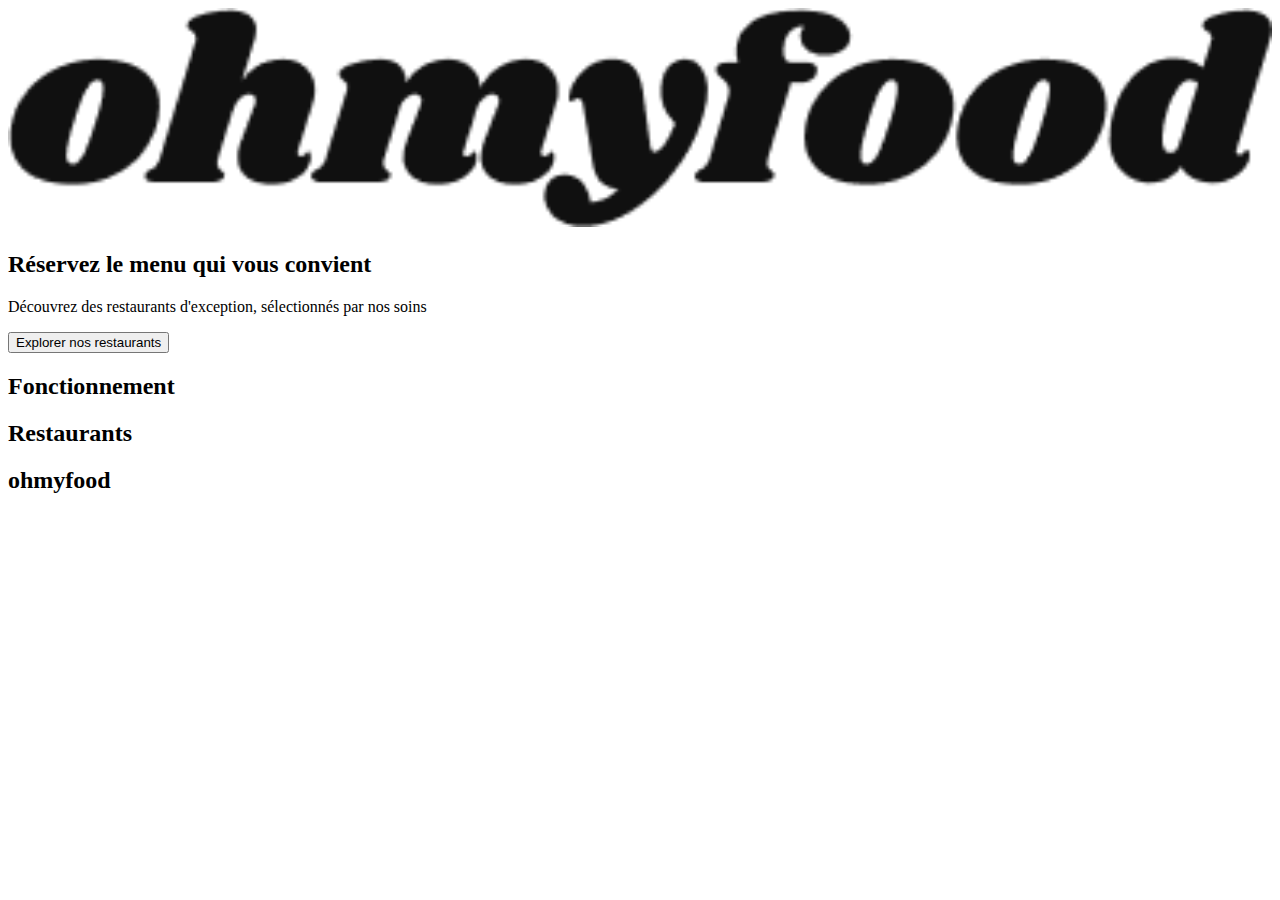
==== index.html @ eea1978d "Ohmyfood skeleton's" ====
<!doctype html>
<html lang="en">
  <head>
    <!-- Required meta tags -->
    <meta charset="utf-8">
    <meta name="viewport" content="width=device-width, initial-scale=1">

    <!-- Bootstrap CSS -->
    <link href="https://cdn.jsdelivr.net/npm/bootstrap@5.1.3/dist/css/bootstrap.min.css" rel="stylesheet" integrity="sha384-1BmE4kWBq78iYhFldvKuhfTAU6auU8tT94WrHftjDbrCEXSU1oBoqyl2QvZ6jIW3" crossorigin="anonymous">
    <link rel="stylesheet" 
    href="https://cdnjs.cloudflare.com/ajax/libs/font-awesome/6.1.1/css/all.min.css">

    <title>ohmyfood</title>
  </head>
  <body>
    <header>
      <div class="container my-3">
        <div class="row bg-light py-3">
          <div class="col"> 
            <img id="logo" src="images/logo/ohmyfood.png" alt="logo ohmyfood" width="100%"/>
          </div>
        </div>
      </div>
    </header>
    
    <main>
      <!-- form -->
      <section>
        <div class="container my-3">
          <div class="row">
            <div class="col"> 
              <div class="bg-secondary py-3"></div>
            </div>
          </div>
        </div>
      </section>
      <!-- description -->
      <section>
        <div class="container">
          <div class="row bg-light py-3">
            <div class="col">
              <h2>Réservez le menu qui vous convient</h2>
              <p>Découvrez des restaurants d'exception, sélectionnés par nos soins</p>
              <button>Explorer nos restaurants</button> 
            </div>
          </div>
        </div>
      </section>
      <!-- functioning -->
      <section>
        <div class="container bg-light my-3 py-3"> 
          <div class="row"> 
            <h2>Fonctionnement</h2>
          </div>
          <div class="row gy-2">
            <div class="col-12 col-md-4">
              <div class="bg-secondary py-3"></div>
            </div>
            <div class="col-12 col-md-4">
              <div class="bg-secondary py-3"></div>
            </div>
            <div class="col-12 col-md-4">
              <div class="bg-secondary py-3"></div>
            </div>
          </div>
        </div>
      </section>
      <!-- restaurants -->
      <section>
        <div class="container bg-light my-3 py-3"> 
          <div class="row"> 
            <h2>Restaurants</h2>
          </div>
          <div class="row gy-2">
            <div class="col-12 col-md-6 col-lg-3">
              <div class="bg-secondary py-3"></div>
            </div>
            <div class="col-12 col-md-6 col-lg-3">
              <div class="bg-secondary py-3"></div>
            </div>
            <div class="col-12 col-md-6 col-lg-3">
              <div class="bg-secondary py-3"></div>
            </div>
            <div class="col-12 col-md-6 col-lg-3">
              <div class="bg-secondary py-3"></div>
            </div>
          </div>
        </div>
      </section>
    </main>

    <footer>
       <div class="container bg-light my-3 py-3"> 
          <div class="row"> 
            <h2>ohmyfood</h2>
          </div>
          <div class="row gy-2">
            <div class="col-12 col-md-3">
              <div class="bg-secondary py-3"></div>
            </div>
            <div class="col-12 col-md-3">
              <div class="bg-secondary py-3"></div>
            </div>
            <div class="col-12 col-md-3">
              <div class="bg-secondary py-3"></div>
            </div>
            <div class="col-12 col-md-3">
              <div class="bg-secondary py-3"></div>
            </div>
          </div>
        </div>
    </footer>

    

    <!-- Option 1: Bootstrap Bundle with Popper -->
    <script src="https://cdn.jsdelivr.net/npm/bootstrap@5.1.3/dist/js/bootstrap.bundle.min.js" integrity="sha384-ka7Sk0Gln4gmtz2MlQnikT1wXgYsOg+OMhuP+IlRH9sENBO0LRn5q+8nbTov4+1p" crossorigin="anonymous"></script>

    
    
  </body>
</html>
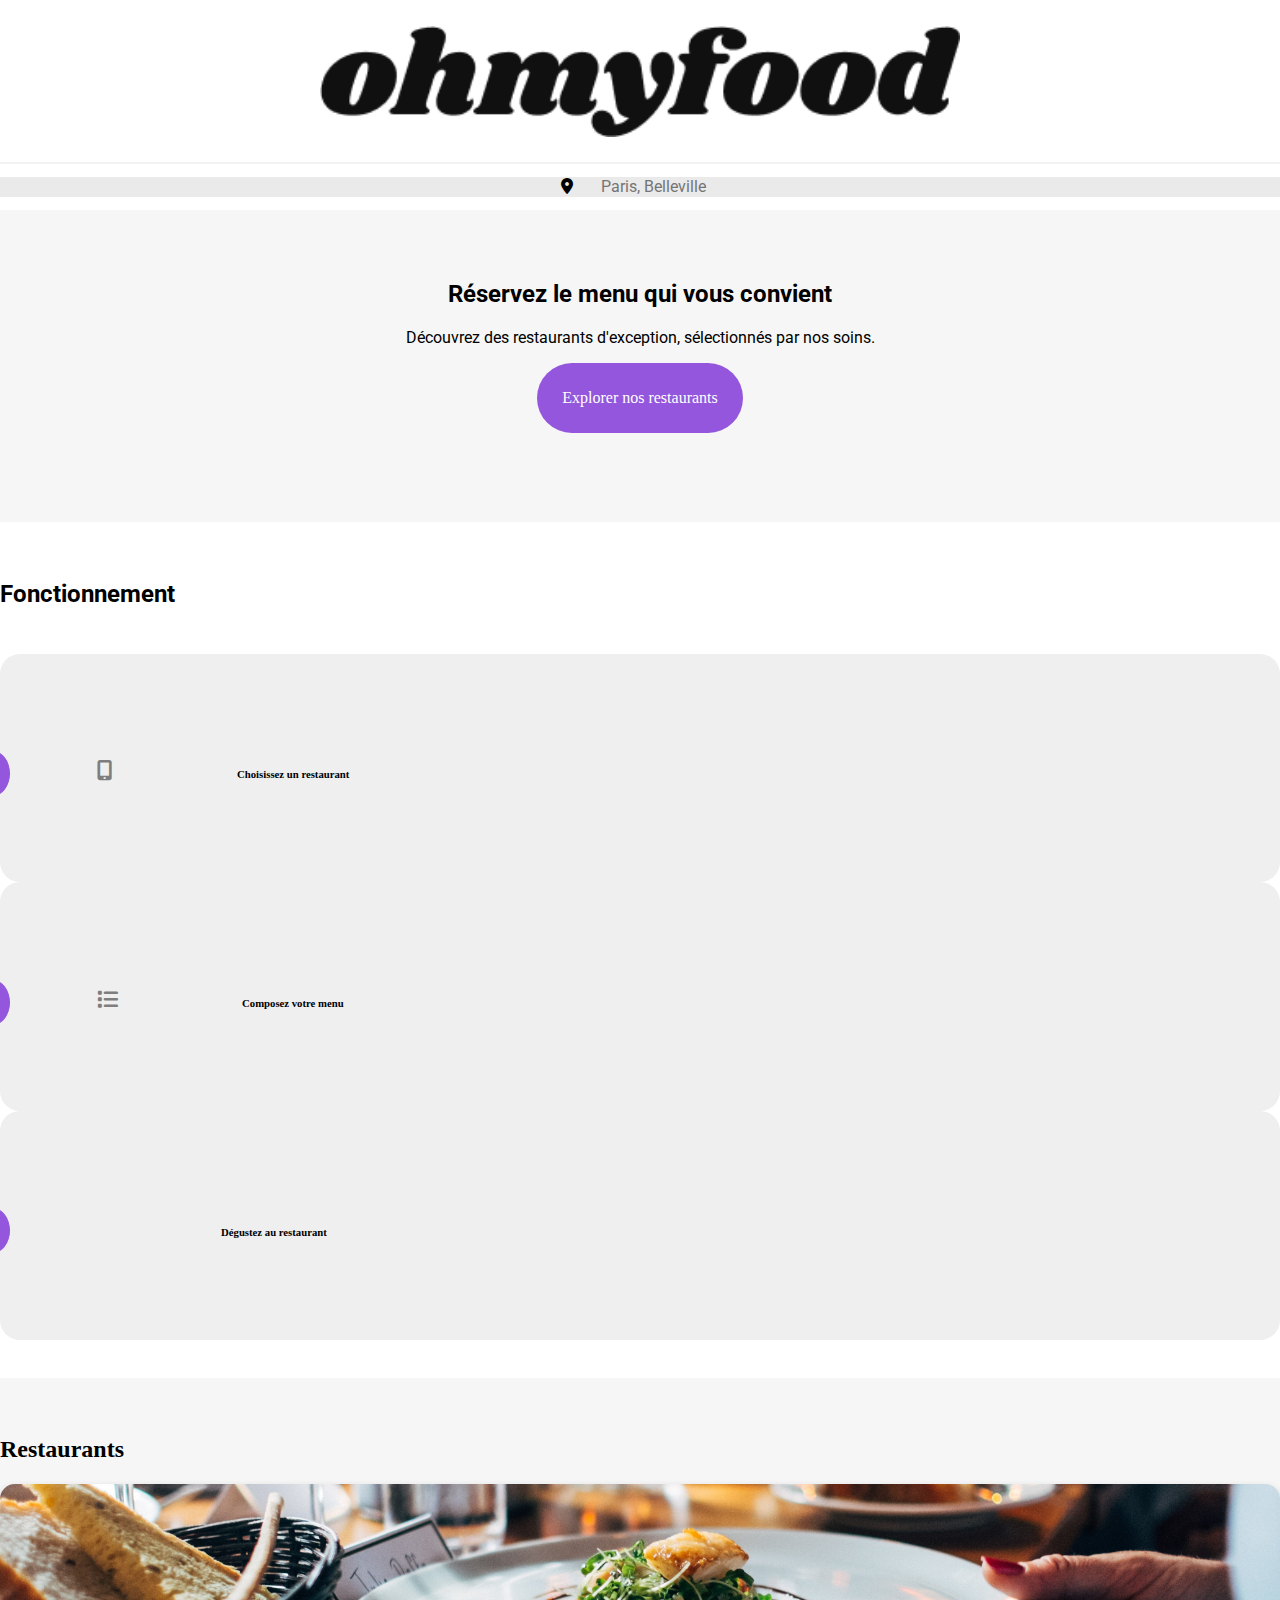
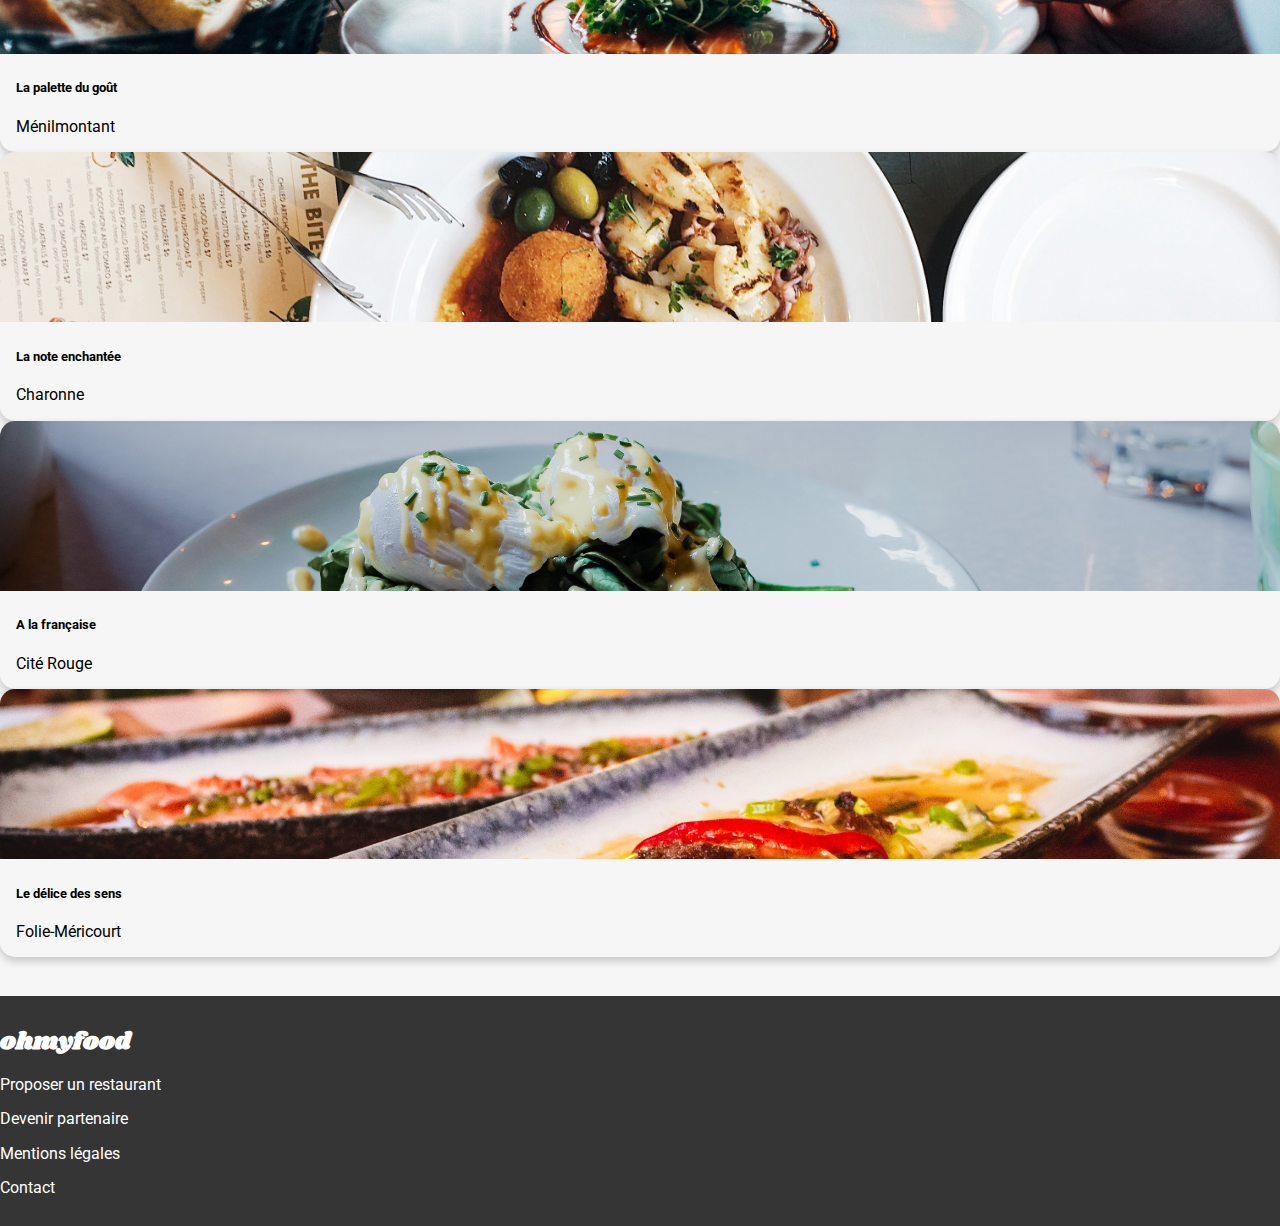
==== commit 8077561d: "Adding of home page" ====
--- a/index.html
+++ b/index.html
@@ -9,15 +9,17 @@
     <link href="https://cdn.jsdelivr.net/npm/bootstrap@5.1.3/dist/css/bootstrap.min.css" rel="stylesheet" integrity="sha384-1BmE4kWBq78iYhFldvKuhfTAU6auU8tT94WrHftjDbrCEXSU1oBoqyl2QvZ6jIW3" crossorigin="anonymous">
     <link rel="stylesheet" 
     href="https://cdnjs.cloudflare.com/ajax/libs/font-awesome/6.1.1/css/all.min.css">
-
+    <link rel="stylesheet" href="css/normalize.css"/>
+    <link rel="stylesheet" href="css/style.css"/>
+    
     <title>ohmyfood</title>
   </head>
   <body>
     <header>
-      <div class="container my-3">
-        <div class="row bg-light py-3">
+      <div class="container">
+        <div class="row logo-container">
           <div class="col"> 
-            <img id="logo" src="images/logo/ohmyfood.png" alt="logo ohmyfood" width="100%"/>
+            <img id="logo" src="images/logo/ohmyfood.png" alt="logo ohmyfood"/>
           </div>
         </div>
       </div>
@@ -26,10 +28,15 @@
     <main>
       <!-- form -->
       <section>
-        <div class="container my-3">
-          <div class="row">
+        <div class="container">
+          <div class="row form-container">
             <div class="col"> 
-              <div class="bg-secondary py-3"></div>
+              <form method="post" action="#">
+                <div class="search_form" id="place">
+                  <i class='fas fa-map-marker-alt' id="position"></i>
+                </div>
+                <input id="city" type="text" name="place" placeholder="Paris, Belleville"/>
+              </form>
             </div>
           </div>
         </div>
@@ -37,52 +44,136 @@
       <!-- description -->
       <section>
         <div class="container">
-          <div class="row bg-light py-3">
+          <div class="row description-container">
             <div class="col">
               <h2>Réservez le menu qui vous convient</h2>
-              <p>Découvrez des restaurants d'exception, sélectionnés par nos soins</p>
-              <button>Explorer nos restaurants</button> 
+              <p>Découvrez des restaurants d'exception, sélectionnés par nos soins.</p>
+              <button class="description-button">Explorer nos restaurants</button> 
             </div>
           </div>
         </div>
       </section>
       <!-- functioning -->
       <section>
-        <div class="container bg-light my-3 py-3"> 
+        <div class="container functioning-container"> 
           <div class="row"> 
             <h2>Fonctionnement</h2>
           </div>
           <div class="row gy-2">
             <div class="col-12 col-md-4">
-              <div class="bg-secondary py-3"></div>
+              <button class="functioning-button"> 
+                <div class="button-number">1</div>
+                <div class="button-icon"> 
+                  <i class="fa-solid fa-mobile-screen-button icon"></i>
+                </div>
+                <div class="button-choice"> 
+                  <h6>Choisissez un restaurant</h6>
+                </div>
+              </button>
             </div>
             <div class="col-12 col-md-4">
-              <div class="bg-secondary py-3"></div>
+              <button class="functioning-button"> 
+                <div class="button-number">2</div>
+                <div class="button-icon"> 
+                  <i class="fa-solid fa-list icon"></i>
+                </div>
+                <div class="button-choice"> 
+                  <h6>Composez votre menu</h6>
+                </div>
+              </button>
             </div>
             <div class="col-12 col-md-4">
-              <div class="bg-secondary py-3"></div>
+              <button class="functioning-button"> 
+                <div class="button-number">3</div>
+                <div class="button-icon"> 
+                  <i class="fa-solid fa-hat-chef icon"></i>
+                </div>
+                <div class="button-choice"> 
+                  <h6>Dégustez au restaurant</h6>
+                </div>
+              </button>
             </div>
           </div>
         </div>
       </section>
       <!-- restaurants -->
       <section>
-        <div class="container bg-light my-3 py-3"> 
+        <div class="container restaurants-container"> 
           <div class="row"> 
             <h2>Restaurants</h2>
           </div>
           <div class="row gy-2">
             <div class="col-12 col-md-6 col-lg-3">
-              <div class="bg-secondary py-3"></div>
-            </div>
-            <div class="col-12 col-md-6 col-lg-3">
-              <div class="bg-secondary py-3"></div>
-            </div>
-            <div class="col-12 col-md-6 col-lg-3">
-              <div class="bg-secondary py-3"></div>
-            </div>
-            <div class="col-12 col-md-6 col-lg-3">
-              <div class="bg-secondary py-3"></div>
+              
+              <div class="card">
+                <a href="#">
+                  <img src="images/restaurants/jay-wennington-N_Y88TWmGwA-unsplash.jpg" alt="La palette du goût"/>
+                  <div class="card-container">
+                    <div>
+                      <h5>La palette du goût</h5>
+                      <p>Ménilmontant</p>
+                    </div>
+                    <div>
+                      <i class="fa-thin fa-heart"></i>
+                    </div>
+                  </div>
+                </a>
+              </div>
+
+            </div>
+            <div class="col-12 col-md-6 col-lg-3">
+              
+              <div class="card">
+                <a href="#">
+                  <img src="images/restaurants/stil-u2Lp8tXIcjw-unsplash.jpg" alt="La note enchantée"/>
+                  <div class="card-container">
+                    <div>
+                      <h5>La note enchantée</h5>
+                      <p>Charonne</p>
+                    </div>
+                    <div>
+                      <i class="fa-thin fa-heart"></i>
+                    </div>
+                  </div>
+                </a>
+              </div>
+
+            </div>
+            <div class="col-12 col-md-6 col-lg-3">
+              
+              <div class="card">
+                <a href="#">
+                  <img src="images/restaurants/toa-heftiba-DQKerTsQwi0-unsplash.jpg" alt="A la française"/>
+                  <div class="card-container">
+                    <div>
+                      <h5>A la française</h5>
+                      <p>Cité Rouge</p>
+                    </div>
+                    <div>
+                      <i class="fa-thin fa-heart"></i>
+                    </div>
+                  </div>
+                </a>
+              </div>
+
+            </div>
+            <div class="col-12 col-md-6 col-lg-3">
+             
+              <div class="card">
+                <a href="#">
+                  <img src="images/restaurants/louis-hansel-shotsoflouis-qNBGVyOCY8Q-unsplash.jpg" alt="Le délice des sens"/>
+                  <div class="card-container">
+                    <div>
+                      <h5>Le délice des sens</h5>
+                      <p>Folie-Méricourt</p>
+                    </div>
+                    <div>
+                      <i class="fa-thin fa-heart"></i>
+                    </div>
+                  </div>
+                </a>
+              </div>
+
             </div>
           </div>
         </div>
@@ -90,22 +181,38 @@
     </main>
 
     <footer>
-       <div class="container bg-light my-3 py-3"> 
-          <div class="row"> 
+       <div class="container footer-container"> 
+          <div class="row footer-title"> 
             <h2>ohmyfood</h2>
           </div>
-          <div class="row gy-2">
-            <div class="col-12 col-md-3">
-              <div class="bg-secondary py-3"></div>
-            </div>
-            <div class="col-12 col-md-3">
-              <div class="bg-secondary py-3"></div>
-            </div>
-            <div class="col-12 col-md-3">
-              <div class="bg-secondary py-3"></div>
-            </div>
-            <div class="col-12 col-md-3">
-              <div class="bg-secondary py-3"></div>
+          <div class="row footer-items">
+            <div class="col-12 col-md-3">
+              <ul>
+                <li>
+                  <a href="#"><i class="fa-thin fa-utensils"></i> Proposer un restaurant</a>
+                </li>
+              </ul>
+            </div>
+            <div class="col-12 col-md-3">
+              <ul>
+                <li>
+                  <a href="#"><i class="fa-thin fa-handshake-angle"></i> Devenir partenaire</a>
+                </li>
+              </ul>
+            </div>
+            <div class="col-12 col-md-3">
+              <ul>
+                <li>
+                  <a href="#">Mentions légales</a>
+                </li>
+              </ul>
+            </div>
+            <div class="col-12 col-md-3">
+              <ul>
+                <li>
+                  <a href="mailto:amanamard@gmail.com">Contact</a>
+                </li>
+              </ul>
             </div>
           </div>
         </div>
--- a/css/style.css
+++ b/css/style.css
@@ -0,0 +1,200 @@
+@import url('https://fonts.googleapis.com/css2?family=Shrikhand&display=swap');
+@import url('https://fonts.googleapis.com/css2?family=Roboto:wght@400;700&family=Shrikhand&display=swap');
+*{
+	box-sizing: border-box;
+}
+
+/*header*/
+#logo{
+	font-family: 'Shrikhand', cursive;
+	width: 50%;
+	display: block;
+  	margin-left: auto;
+  	margin-right: auto;
+}
+
+.logo-container{
+	padding: 2% 0 2% 0;
+	border-bottom: 2px solid #F2F2F2;
+}
+
+/*form*/
+form{
+	display: flex;
+	justify-content: center;
+	align-items: baseline;
+	margin: 1% 0 1% 0;
+}
+
+.form-container{
+	background: #eaeaea;
+}
+
+input{
+	background: #eaeaea;
+}
+
+#city{
+	font-family: 'Roboto', sans-serif;
+	font-weight: 400;
+	margin-left: 2%;
+	width: 120px;
+	border: 1px none white;
+}
+
+/*description*/
+.description-container{
+	background: #f6f6f6;
+	padding: 4% 0 4% 0;
+	text-align: center;
+}
+
+.description-container h2{
+	font-family: 'Roboto', sans-serif;
+	font-weight: 700;
+}
+
+.description-container p{
+	font-family: 'Roboto', sans-serif;
+	font-weight: 400;
+}
+
+.description-button{
+	border-radius: 40px 40px;
+	background: #9356DC;
+	color: white;
+	padding: 2% 2%;
+	margin-bottom: 3%;
+	border: 1px none #9356DC;
+}
+
+.description-button:hover{
+	background: linear-gradient(#FF79DA, #9356DC);
+	box-shadow: 0 8px 16px 0 rgba(0,0,0,0.2);
+}
+
+/*functioning*/
+.functioning-container{
+	background: white;
+	padding-bottom: 3%;
+}
+
+.functioning-container h2{
+	font-family: 'Roboto', sans-serif;
+	font-weight: 700;
+	padding-top: 3%;
+	padding-bottom: 2%;
+}
+
+.functioning-button{
+	display: flex;
+	align-items: baseline;
+	justify-content: flex-start;
+	padding: 7% 3% 6% 0;
+	border-radius: 20px 20px;
+	border: 1px none #F2F2F2;
+	width: 100%;
+}
+
+.button-number{
+	border: 1px solid #9356DC;
+	background: #9356DC;
+	color: white;
+	border-radius: 50% 50% 50% 50%;
+	padding: 1%;
+	position: relative;
+	right: 2%;
+}
+
+.icon{
+	font-size: 130%;
+	color: #7e7e7e;
+}
+
+
+.button-icon{
+	position: relative;
+	left: 5%;
+}
+
+.button-choice{
+	position: relative;
+	left: 15%;
+}
+
+.functioning-button:hover{
+	box-shadow: 0 8px 16px 0 rgba(0,0,0,0.2);
+	background: background: linear-gradient(#9356DC, #FF79DA);
+}
+
+/*restaurants*/
+.restaurants-container{
+	background: #f6f6f6;
+	padding-top: 3%;
+	padding-bottom: 3%;
+}
+.card {
+	border-radius: 15px 15px;
+	box-shadow: 0 4px 8px 0 rgba(0,0,0,0.2);
+	transition: 0.3s;
+	width: 100%;
+}
+
+.card:hover {
+  box-shadow: 0 8px 16px 0 rgba(0,0,0,0.2);
+}
+
+.card-container {
+	display: flex;
+	justify-content: space-between;
+	align-items: center;
+	color: black;
+  	padding: 0px 16px;
+}
+
+.card img {
+  width: 100%;
+  height: 170px;
+  object-fit: cover;
+  border-radius: 15px 15px 0px 0px;
+}
+
+a{
+	text-decoration: none;
+}
+
+.card-container h5{
+	font-family: 'Roboto', sans-serif;
+	font-weight: 700;
+}
+
+.card-container p{
+	font-family: 'Roboto', sans-serif;
+	font-weight: 400;
+}
+
+/*footer*/
+.footer-container{
+	padding-top: 1%;
+	padding-bottom: 1%;
+	background: #353535;
+	color: white;
+}
+
+.footer-title h2{
+	font-family: 'Shrikhand', cursive;
+}
+
+.footer-items ul{
+	list-style-type: none;
+	font-family: 'Roboto', sans-serif;
+	font-weight: 400;
+	color: black;
+	padding-left: 0;
+}
+
+.footer-items li a{
+	color: white;
+}
+
+
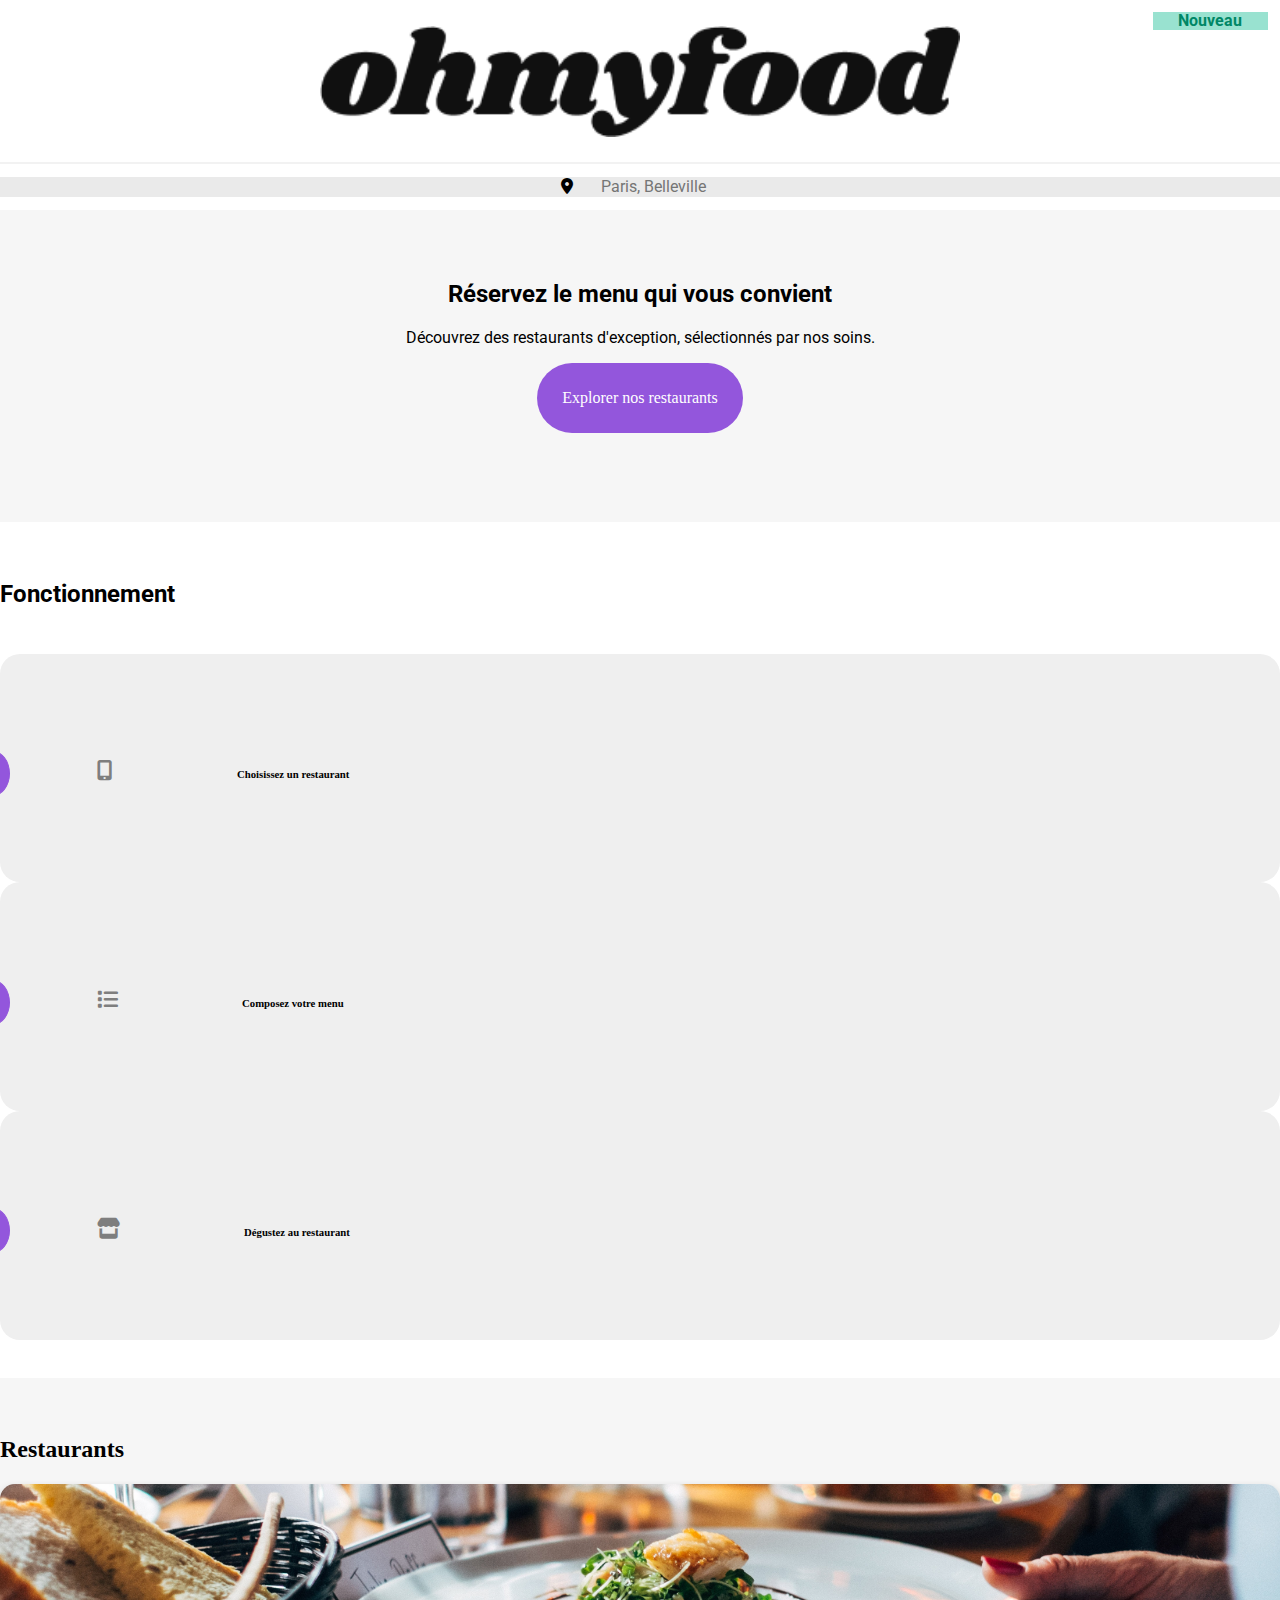
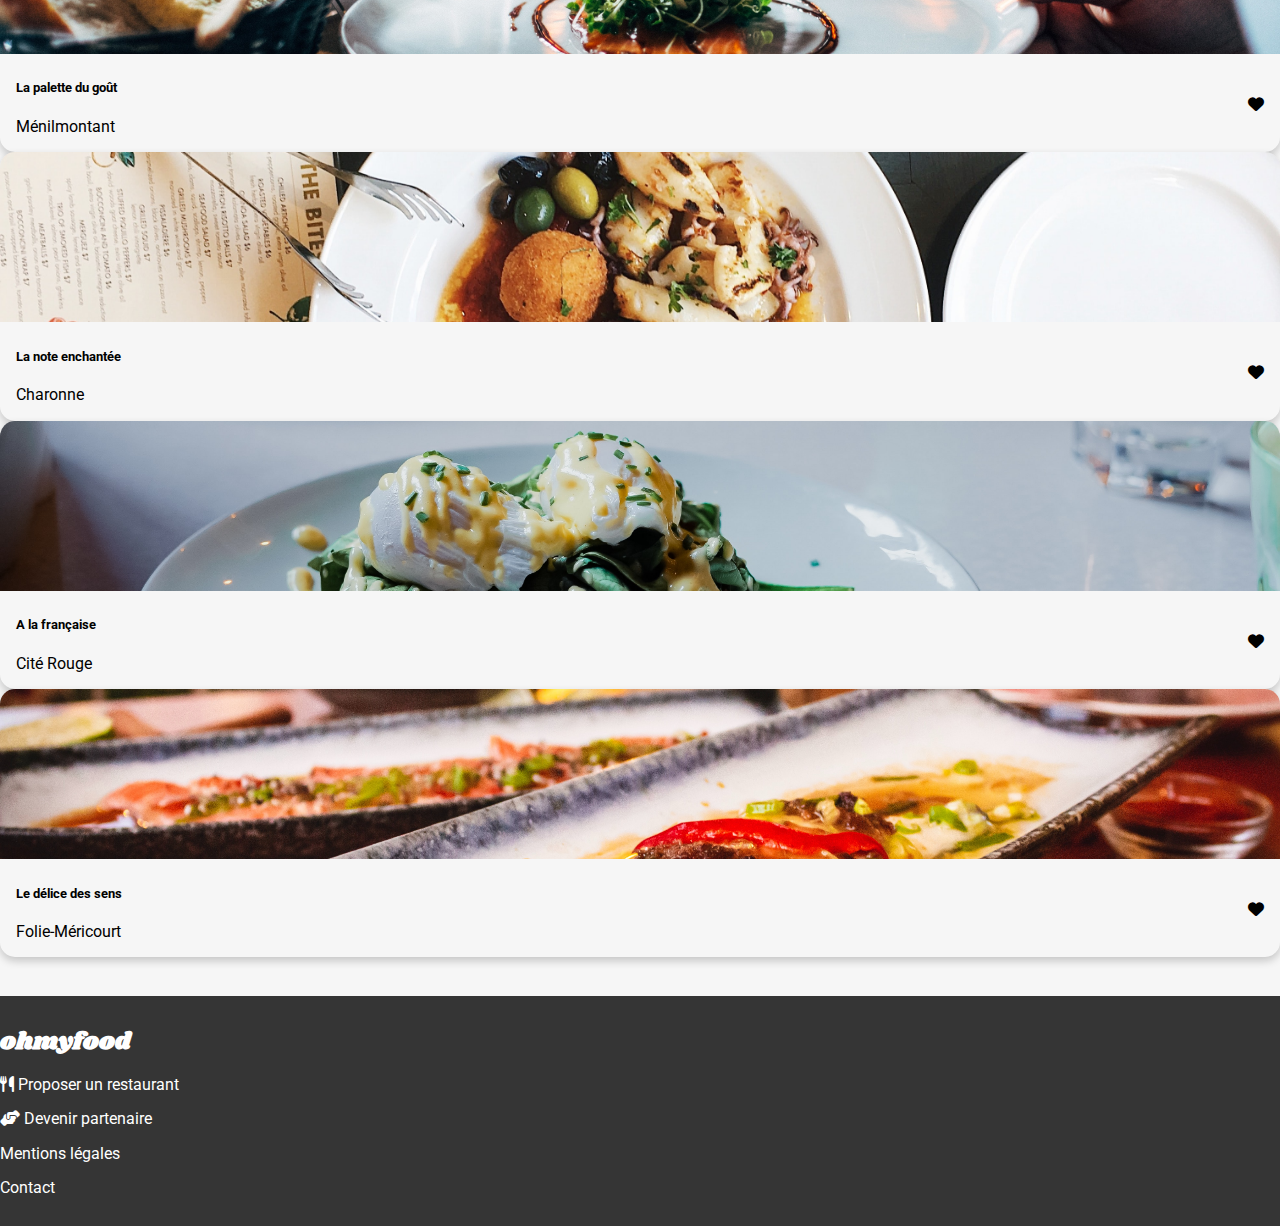
==== commit 64c5c908: "Home page update" ====
--- a/index.html
+++ b/index.html
@@ -86,7 +86,7 @@
               <button class="functioning-button"> 
                 <div class="button-number">3</div>
                 <div class="button-icon"> 
-                  <i class="fa-solid fa-hat-chef icon"></i>
+                  <i class="fa-solid fa-store icon"></i>
                 </div>
                 <div class="button-choice"> 
                   <h6>Dégustez au restaurant</h6>
@@ -108,13 +108,14 @@
               <div class="card">
                 <a href="#">
                   <img src="images/restaurants/jay-wennington-N_Y88TWmGwA-unsplash.jpg" alt="La palette du goût"/>
+                  <div class="label">Nouveau</div>
                   <div class="card-container">
                     <div>
                       <h5>La palette du goût</h5>
                       <p>Ménilmontant</p>
                     </div>
                     <div>
-                      <i class="fa-thin fa-heart"></i>
+                      <i class="fa-solid fa-heart"></i>
                     </div>
                   </div>
                 </a>
@@ -126,13 +127,14 @@
               <div class="card">
                 <a href="#">
                   <img src="images/restaurants/stil-u2Lp8tXIcjw-unsplash.jpg" alt="La note enchantée"/>
+                  <div class="label">Nouveau</div>
                   <div class="card-container">
                     <div>
                       <h5>La note enchantée</h5>
                       <p>Charonne</p>
                     </div>
                     <div>
-                      <i class="fa-thin fa-heart"></i>
+                      <i class="fa-solid fa-heart"></i>
                     </div>
                   </div>
                 </a>
@@ -150,7 +152,7 @@
                       <p>Cité Rouge</p>
                     </div>
                     <div>
-                      <i class="fa-thin fa-heart"></i>
+                      <i class="fa-solid fa-heart"></i>
                     </div>
                   </div>
                 </a>
@@ -168,7 +170,7 @@
                       <p>Folie-Méricourt</p>
                     </div>
                     <div>
-                      <i class="fa-thin fa-heart"></i>
+                      <i class="fa-solid fa-heart"></i>
                     </div>
                   </div>
                 </a>
@@ -189,14 +191,14 @@
             <div class="col-12 col-md-3">
               <ul>
                 <li>
-                  <a href="#"><i class="fa-thin fa-utensils"></i> Proposer un restaurant</a>
-                </li>
-              </ul>
-            </div>
-            <div class="col-12 col-md-3">
-              <ul>
-                <li>
-                  <a href="#"><i class="fa-thin fa-handshake-angle"></i> Devenir partenaire</a>
+                  <a href="#"><i class="fa-solid fa-utensils"></i> Proposer un restaurant</a>
+                </li>
+              </ul>
+            </div>
+            <div class="col-12 col-md-3">
+              <ul>
+                <li>
+                  <a href="#"><i class="fa-solid fa-handshake-angle"></i> Devenir partenaire</a>
                 </li>
               </ul>
             </div>
--- a/css/style.css
+++ b/css/style.css
@@ -113,18 +113,22 @@
 
 
 .button-icon{
-	position: relative;
-	left: 5%;
+	margin-left: 5%;
+	
 }
 
 .button-choice{
-	position: relative;
-	left: 15%;
+	margin-left: 10%;
+	
 }
 
 .functioning-button:hover{
 	box-shadow: 0 8px 16px 0 rgba(0,0,0,0.2);
-	background: background: linear-gradient(#9356DC, #FF79DA);
+	background: #f5edff;
+}
+
+.functioning-button:hover > .button-icon .icon{
+	color: #9356DC;
 }
 
 /*restaurants*/
@@ -173,6 +177,18 @@
 	font-weight: 400;
 }
 
+.label{
+	position: absolute;
+	right: 12px;
+	top: 12px;
+	background: #99E2D0;
+	color: #008766;
+	padding-left: 2%;
+	padding-right: 2%;
+	font-family: 'Roboto', sans-serif;
+	font-weight: 700;
+}
+
 /*footer*/
 .footer-container{
 	padding-top: 1%;
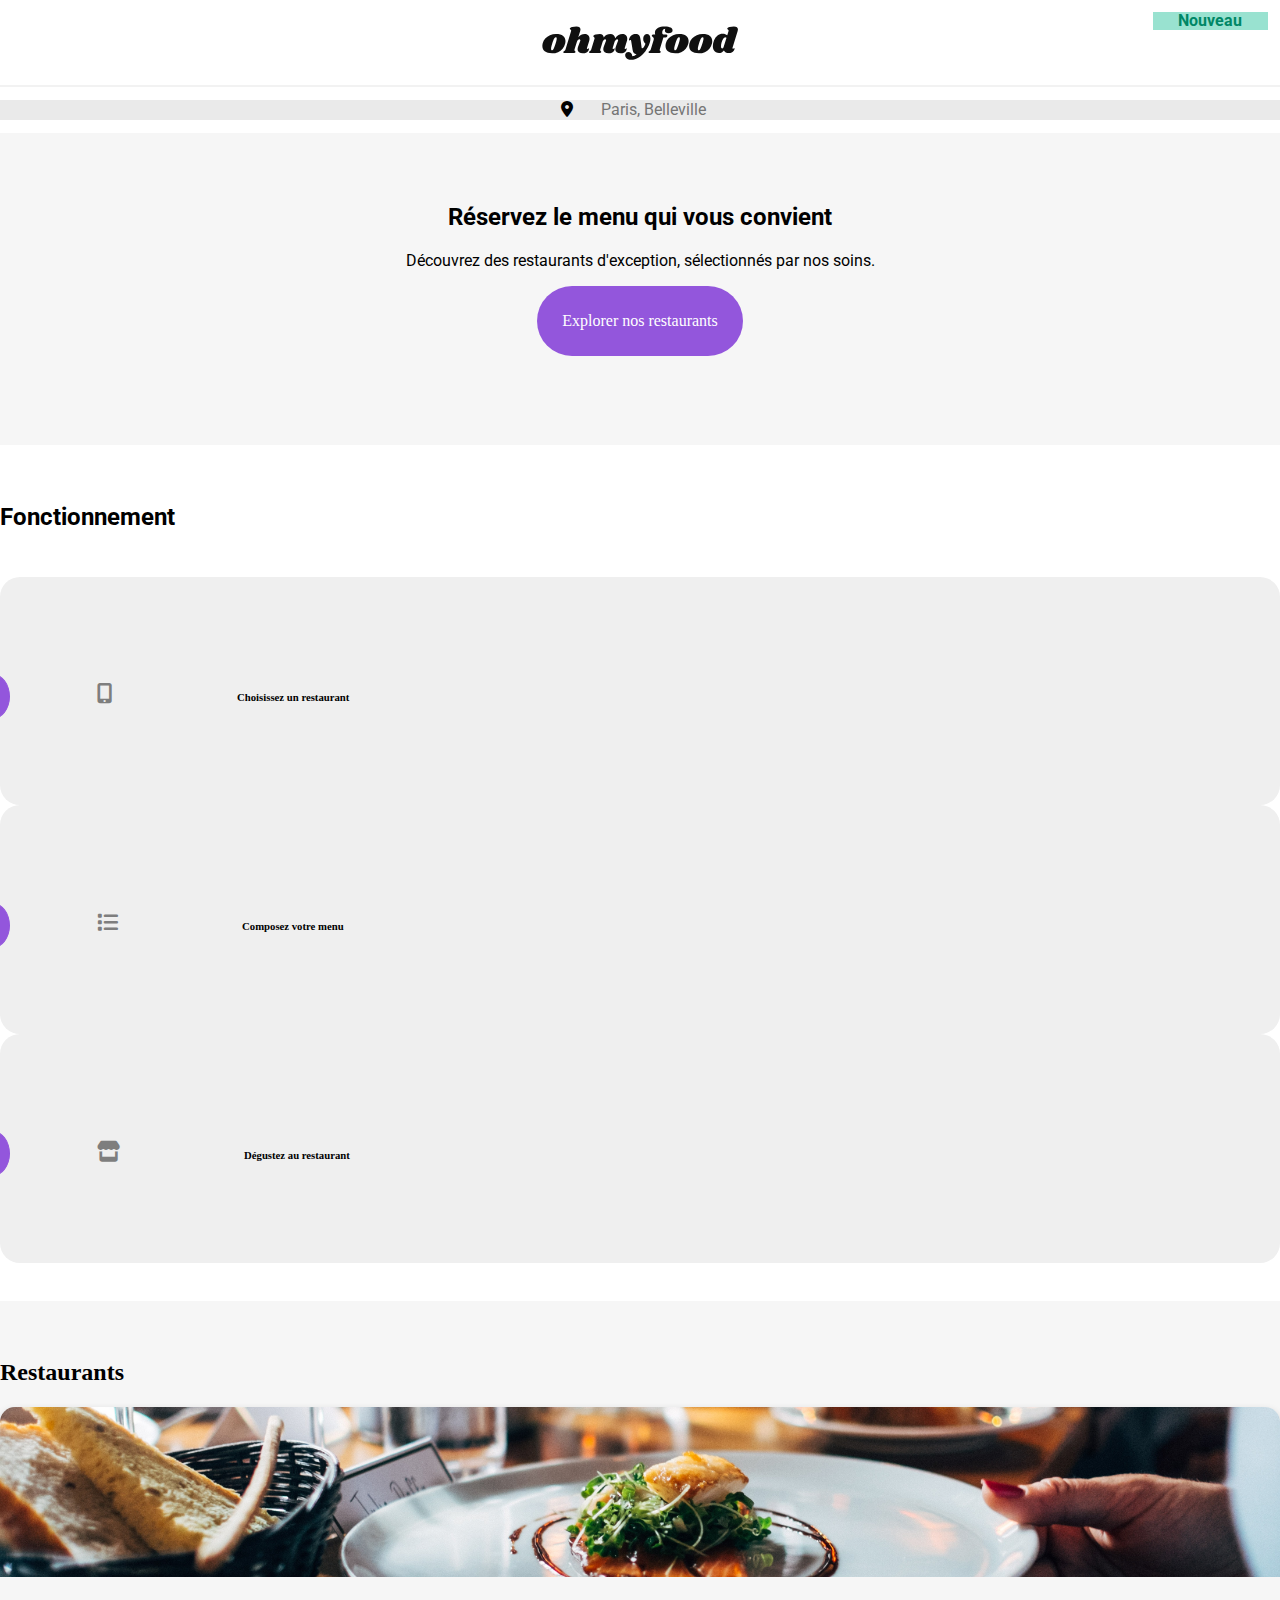
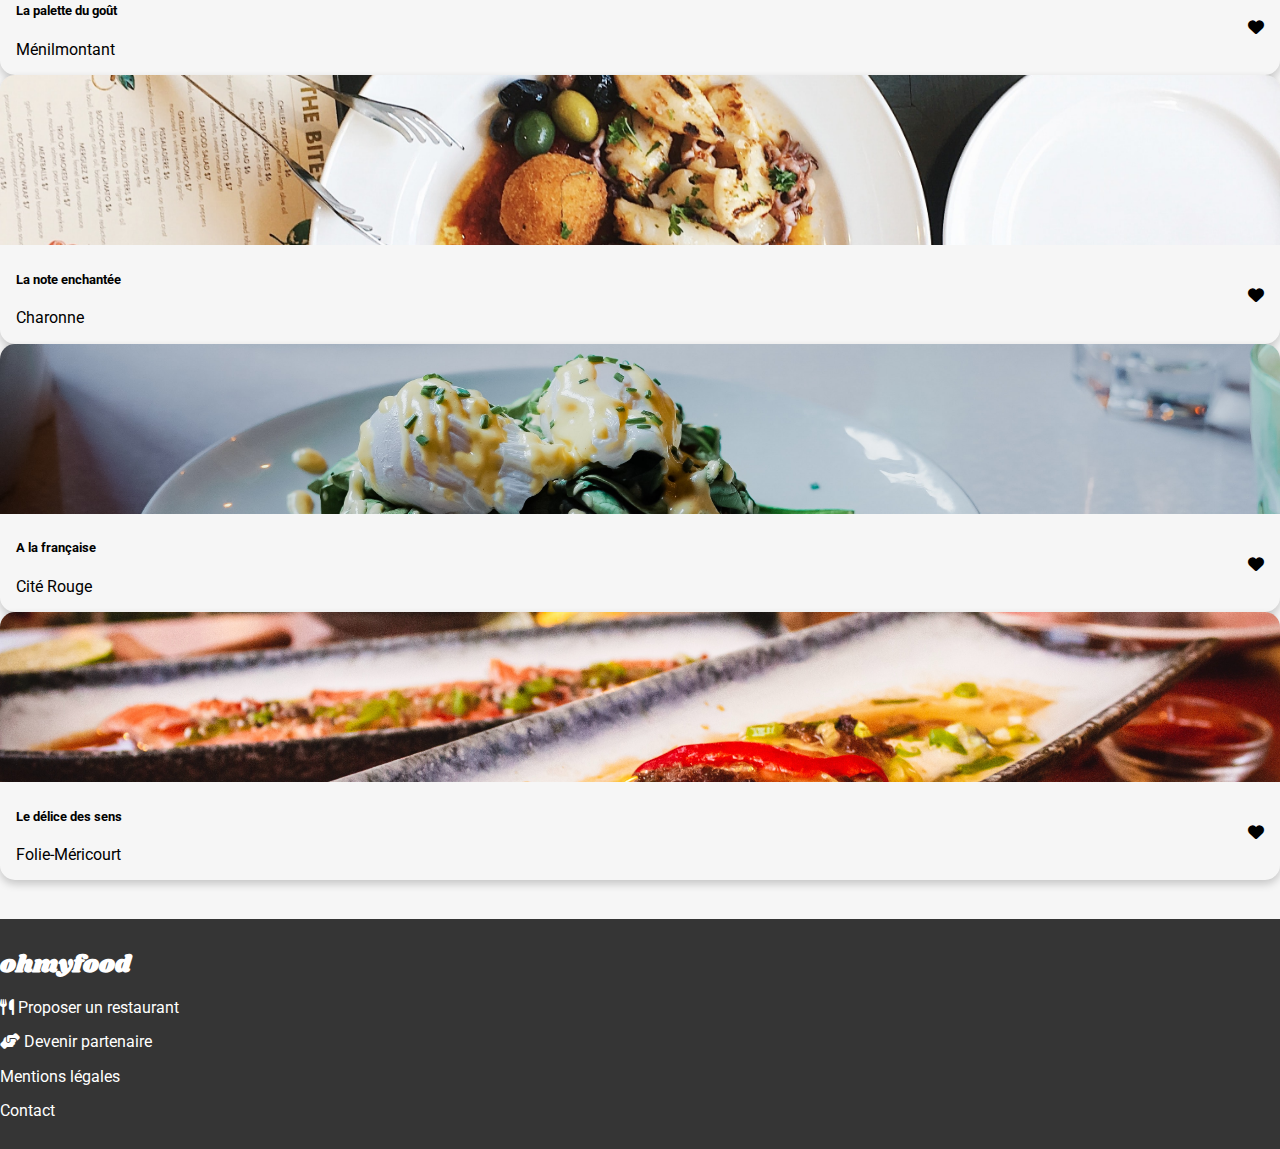
==== commit dd516ca6: "Adding of menu1 page" ====
--- a/index.html
+++ b/index.html
@@ -19,7 +19,7 @@
       <div class="container">
         <div class="row logo-container">
           <div class="col"> 
-            <img id="logo" src="images/logo/ohmyfood.png" alt="logo ohmyfood"/>
+            <img id="logo" src="images/logo/ohmyfood@2x.svg" alt="logo ohmyfood"/>
           </div>
         </div>
       </div>
@@ -106,7 +106,7 @@
             <div class="col-12 col-md-6 col-lg-3">
               
               <div class="card">
-                <a href="#">
+                <a href="page-menu1.html">
                   <img src="images/restaurants/jay-wennington-N_Y88TWmGwA-unsplash.jpg" alt="La palette du goût"/>
                   <div class="label">Nouveau</div>
                   <div class="card-container">
--- a/css/style.css
+++ b/css/style.css
@@ -7,10 +7,10 @@
 /*header*/
 #logo{
 	font-family: 'Shrikhand', cursive;
-	width: 50%;
+	/*width: 50%;*/
 	display: block;
-  	margin-left: auto;
-  	margin-right: auto;
+  margin-left: auto;
+  margin-right: auto;
 }
 
 .logo-container{
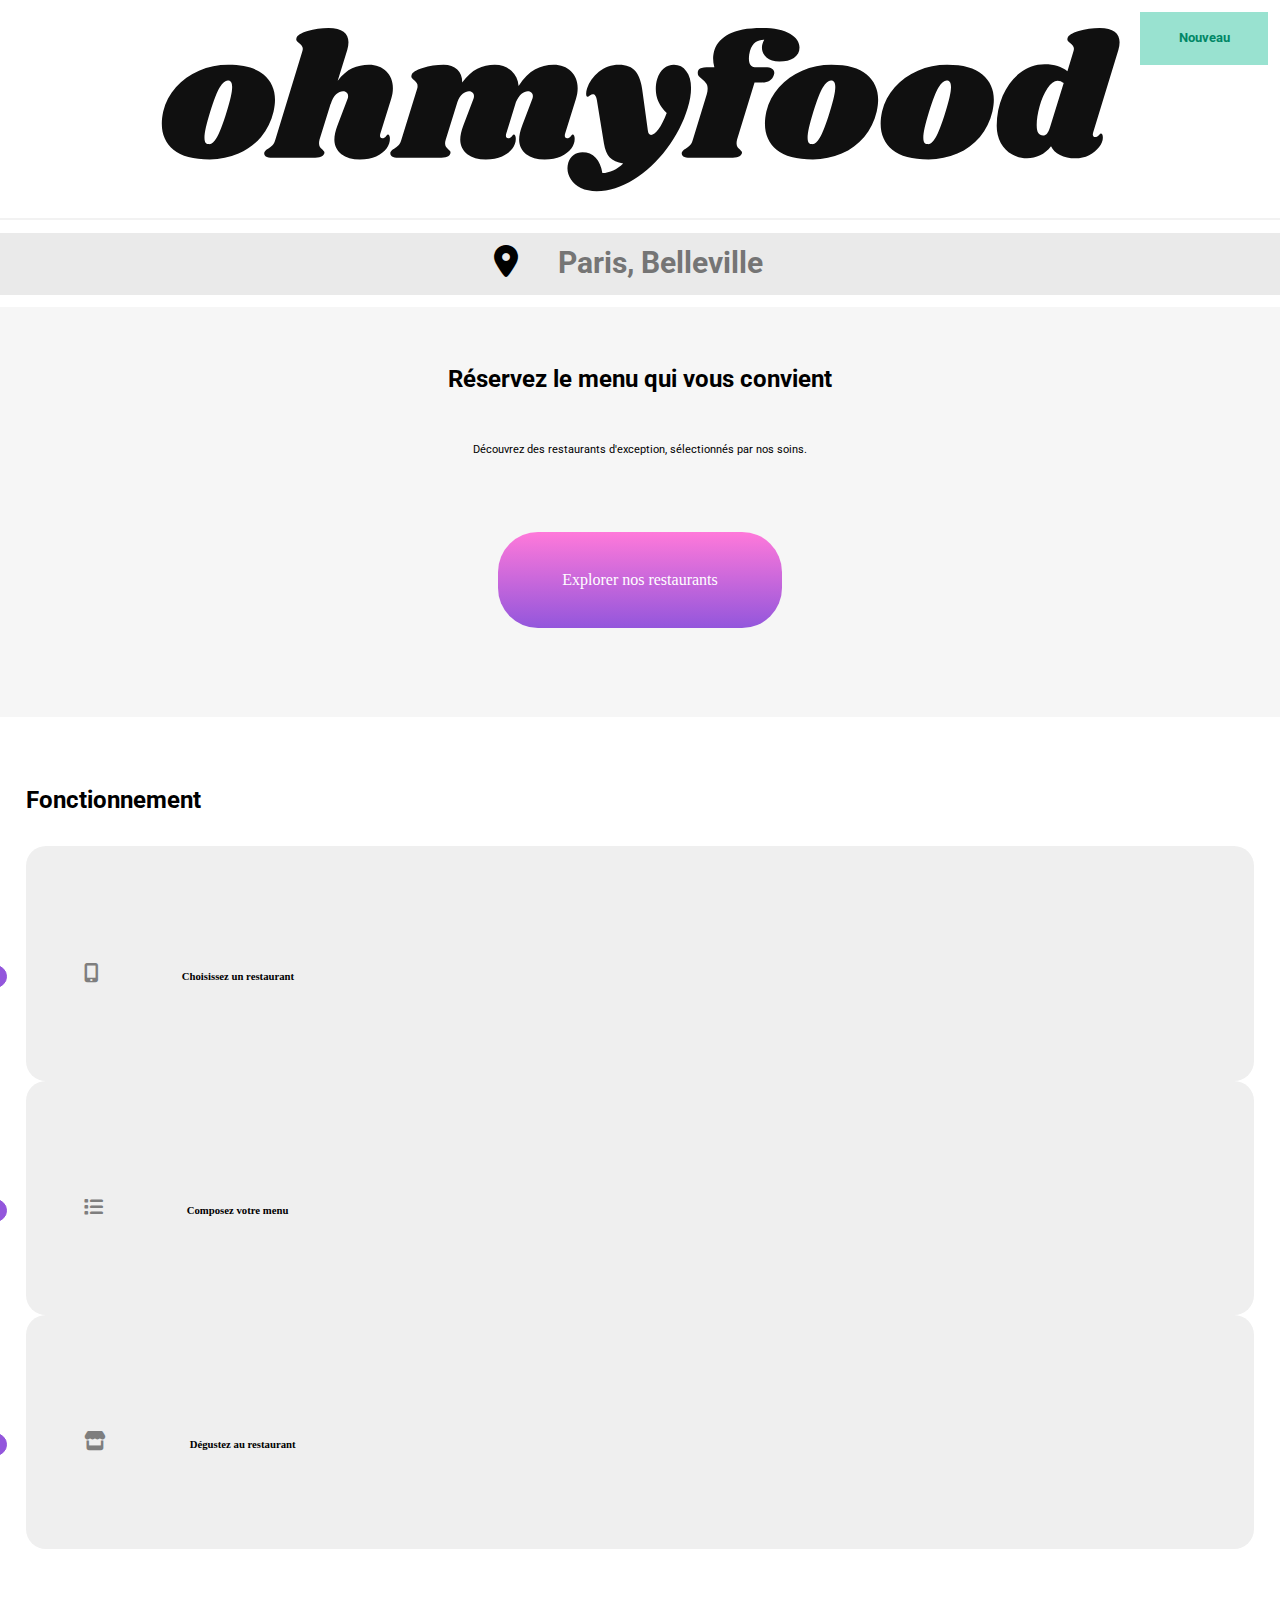
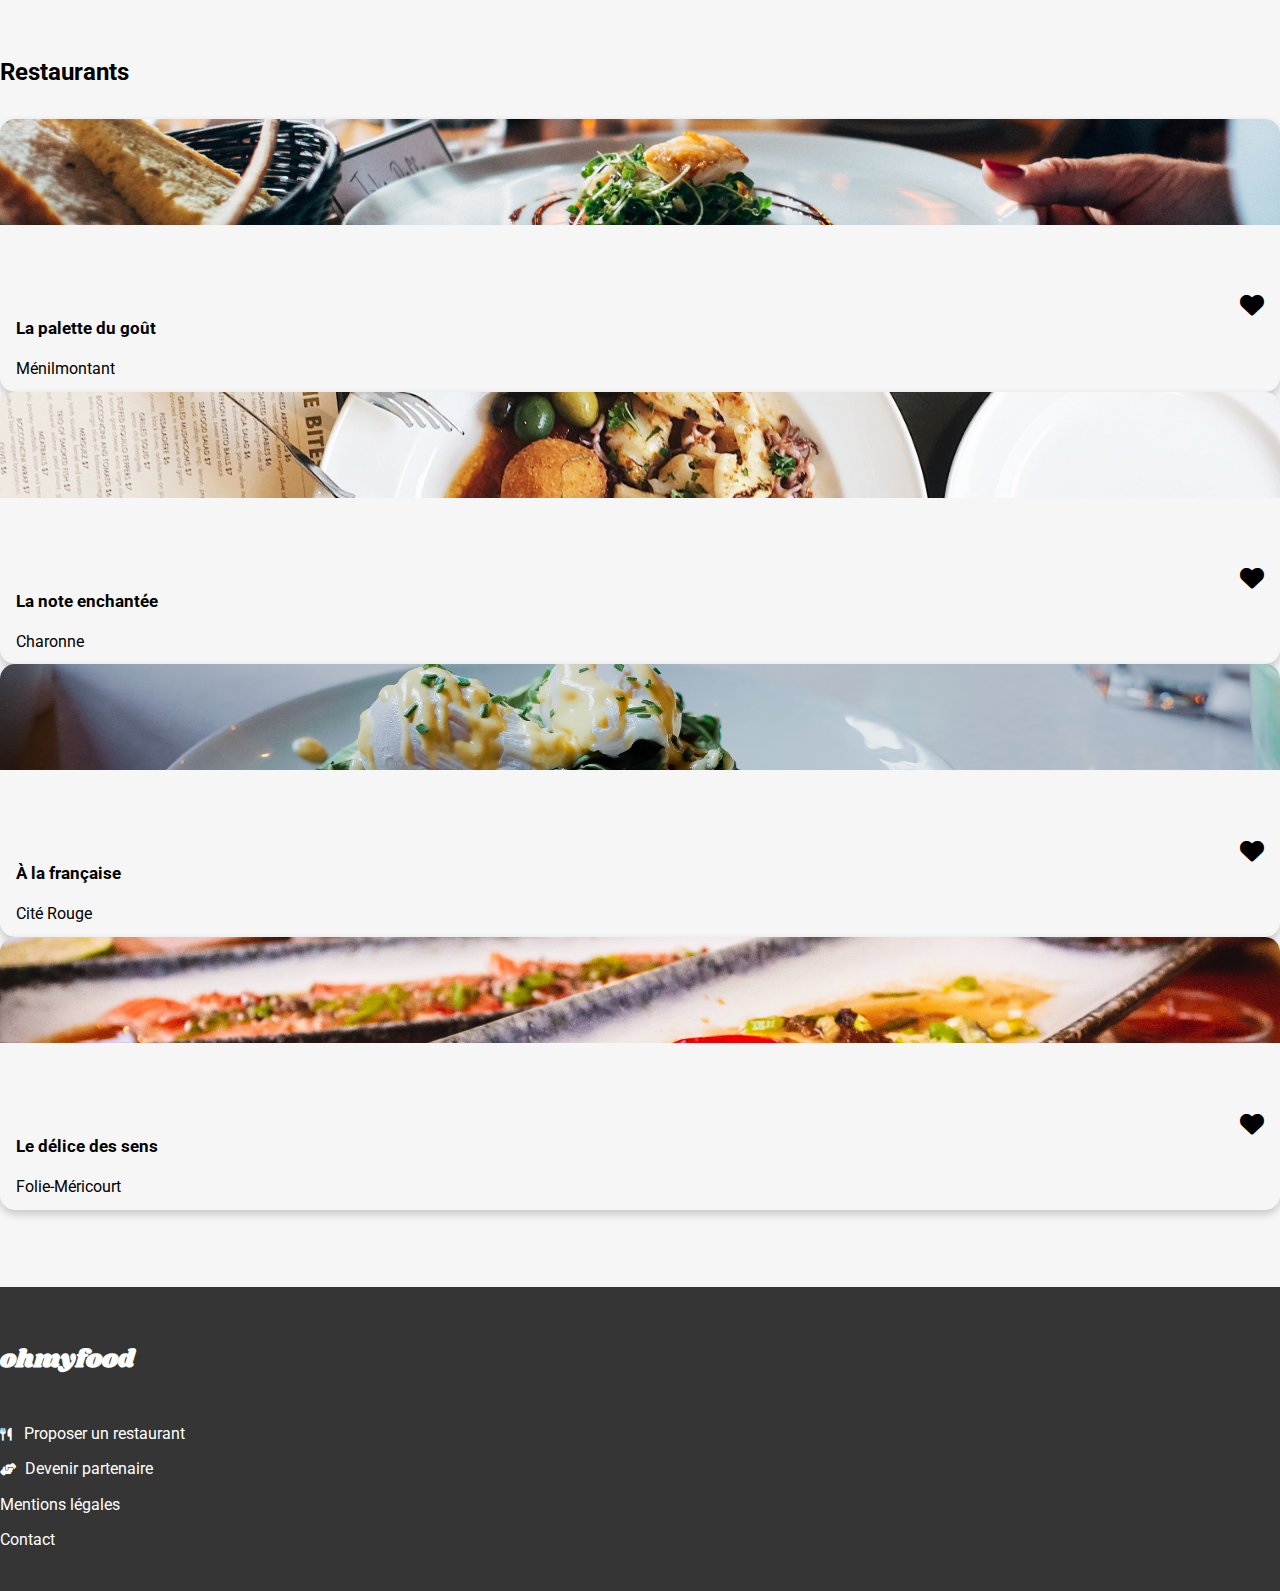
==== commit c86cbf76: "Pages update" ====
--- a/index.html
+++ b/index.html
@@ -33,7 +33,7 @@
             <div class="col"> 
               <form method="post" action="#">
                 <div class="search_form" id="place">
-                  <i class='fas fa-map-marker-alt' id="position"></i>
+                  <i class='fas fa-map-marker-alt position-icon' id="position"></i>
                 </div>
                 <input id="city" type="text" name="place" placeholder="Paris, Belleville"/>
               </form>
@@ -47,7 +47,7 @@
           <div class="row description-container">
             <div class="col">
               <h2>Réservez le menu qui vous convient</h2>
-              <p>Découvrez des restaurants d'exception, sélectionnés par nos soins.</p>
+              <h6>Découvrez des restaurants d'exception, sélectionnés par nos soins.</h6>
               <button class="description-button">Explorer nos restaurants</button> 
             </div>
           </div>
@@ -59,8 +59,8 @@
           <div class="row"> 
             <h2>Fonctionnement</h2>
           </div>
-          <div class="row gy-2">
-            <div class="col-12 col-md-4">
+          <div class="row gy-3">
+            <div class="col-12 col-md-6 col-lg-4">
               <button class="functioning-button"> 
                 <div class="button-number">1</div>
                 <div class="button-icon"> 
@@ -71,7 +71,7 @@
                 </div>
               </button>
             </div>
-            <div class="col-12 col-md-4">
+            <div class="col-12 col-md-6 col-lg-4">
               <button class="functioning-button"> 
                 <div class="button-number">2</div>
                 <div class="button-icon"> 
@@ -82,7 +82,7 @@
                 </div>
               </button>
             </div>
-            <div class="col-12 col-md-4">
+            <div class="col-12 col-md-6 col-lg-4">
               <button class="functioning-button"> 
                 <div class="button-number">3</div>
                 <div class="button-icon"> 
@@ -100,9 +100,9 @@
       <section>
         <div class="container restaurants-container"> 
           <div class="row"> 
-            <h2>Restaurants</h2>
-          </div>
-          <div class="row gy-2">
+            <h2 class="restaurants">Restaurants</h2>
+          </div>
+          <div class="row gy-3">
             <div class="col-12 col-md-6 col-lg-3">
               
               <div class="card">
@@ -110,12 +110,12 @@
                   <img src="images/restaurants/jay-wennington-N_Y88TWmGwA-unsplash.jpg" alt="La palette du goût"/>
                   <div class="label">Nouveau</div>
                   <div class="card-container">
-                    <div>
+                    <div class="card-container_content">
                       <h5>La palette du goût</h5>
                       <p>Ménilmontant</p>
                     </div>
                     <div>
-                      <i class="fa-solid fa-heart"></i>
+                      <i class="fa-solid fa-heart heart-icon"></i>
                     </div>
                   </div>
                 </a>
@@ -125,16 +125,16 @@
             <div class="col-12 col-md-6 col-lg-3">
               
               <div class="card">
-                <a href="#">
+                <a href="page-menu2.html">
                   <img src="images/restaurants/stil-u2Lp8tXIcjw-unsplash.jpg" alt="La note enchantée"/>
                   <div class="label">Nouveau</div>
                   <div class="card-container">
-                    <div>
+                    <div class="card-container_content">
                       <h5>La note enchantée</h5>
                       <p>Charonne</p>
                     </div>
                     <div>
-                      <i class="fa-solid fa-heart"></i>
+                      <i class="fa-solid fa-heart heart-icon"></i>
                     </div>
                   </div>
                 </a>
@@ -144,15 +144,15 @@
             <div class="col-12 col-md-6 col-lg-3">
               
               <div class="card">
-                <a href="#">
-                  <img src="images/restaurants/toa-heftiba-DQKerTsQwi0-unsplash.jpg" alt="A la française"/>
-                  <div class="card-container">
-                    <div>
-                      <h5>A la française</h5>
+                <a href="page-menu3.html">
+                  <img src="images/restaurants/toa-heftiba-DQKerTsQwi0-unsplash.jpg" alt="À la française"/>
+                  <div class="card-container">
+                    <div class="card-container_content">
+                      <h5>À la française</h5>
                       <p>Cité Rouge</p>
                     </div>
                     <div>
-                      <i class="fa-solid fa-heart"></i>
+                      <i class="fa-solid fa-heart heart-icon"></i>
                     </div>
                   </div>
                 </a>
@@ -162,15 +162,15 @@
             <div class="col-12 col-md-6 col-lg-3">
              
               <div class="card">
-                <a href="#">
+                <a href="page-menu4.html">
                   <img src="images/restaurants/louis-hansel-shotsoflouis-qNBGVyOCY8Q-unsplash.jpg" alt="Le délice des sens"/>
                   <div class="card-container">
-                    <div>
+                    <div class="card-container_content">
                       <h5>Le délice des sens</h5>
                       <p>Folie-Méricourt</p>
                     </div>
                     <div>
-                      <i class="fa-solid fa-heart"></i>
+                      <i class="fa-solid fa-heart heart-icon"></i>
                     </div>
                   </div>
                 </a>
@@ -183,41 +183,41 @@
     </main>
 
     <footer>
-       <div class="container footer-container"> 
-          <div class="row footer-title"> 
-            <h2>ohmyfood</h2>
-          </div>
-          <div class="row footer-items">
-            <div class="col-12 col-md-3">
-              <ul>
-                <li>
-                  <a href="#"><i class="fa-solid fa-utensils"></i> Proposer un restaurant</a>
-                </li>
-              </ul>
-            </div>
-            <div class="col-12 col-md-3">
-              <ul>
-                <li>
-                  <a href="#"><i class="fa-solid fa-handshake-angle"></i> Devenir partenaire</a>
-                </li>
-              </ul>
-            </div>
-            <div class="col-12 col-md-3">
-              <ul>
-                <li>
-                  <a href="#">Mentions légales</a>
-                </li>
-              </ul>
-            </div>
-            <div class="col-12 col-md-3">
-              <ul>
-                <li>
-                  <a href="mailto:amanamard@gmail.com">Contact</a>
-                </li>
-              </ul>
-            </div>
-          </div>
-        </div>
+      <div class="container footer-container"> 
+        <div class="row footer-title"> 
+          <h2>ohmyfood</h2>
+        </div>
+        <div class="row footer-items">
+          <div class="col-12 col-md-3">
+            <ul>
+              <li>
+                <a href="#"><i class="fa-solid fa-utensils footer-icon"><span class="first"></span></i>Proposer un restaurant</a>
+              </li>
+            </ul>
+          </div>
+          <div class="col-12 col-md-3">
+            <ul>
+              <li>
+                <a href="#"><i class="fa-solid fa-handshake-angle footer-icon"><span class="second"></span></i></i>Devenir partenaire</a>
+              </li>
+            </ul>
+          </div>
+          <div class="col-12 col-md-3">
+            <ul>
+              <li>
+                <a href="#">Mentions légales</a>
+              </li>
+            </ul>
+          </div>
+          <div class="col-12 col-md-3">
+            <ul>
+              <li>
+                <a href="mailto:amanamard@gmail.com">Contact</a>
+              </li>
+            </ul>
+          </div>
+        </div>
+      </div>
     </footer>
 
     
--- a/css/style.css
+++ b/css/style.css
@@ -7,14 +7,13 @@
 /*header*/
 #logo{
 	font-family: 'Shrikhand', cursive;
-	/*width: 50%;*/
 	display: block;
   margin-left: auto;
   margin-right: auto;
 }
 
 .logo-container{
-	padding: 2% 0 2% 0;
+	padding: 4% 0 4% 0;
 	border-bottom: 2px solid #F2F2F2;
 }
 
@@ -23,6 +22,7 @@
 	display: flex;
 	justify-content: center;
 	align-items: baseline;
+	padding: 2% 0 2% 0;
 	margin: 1% 0 1% 0;
 }
 
@@ -36,7 +36,7 @@
 
 #city{
 	font-family: 'Roboto', sans-serif;
-	font-weight: 400;
+	font-weight: 700;
 	margin-left: 2%;
 	width: 120px;
 	border: 1px none white;
@@ -45,52 +45,55 @@
 /*description*/
 .description-container{
 	background: #f6f6f6;
-	padding: 4% 0 4% 0;
+	padding: 12% 0 15% 0;
 	text-align: center;
 }
 
 .description-container h2{
 	font-family: 'Roboto', sans-serif;
 	font-weight: 700;
-}
-
-.description-container p{
+	padding-bottom: 2%;
+}
+
+.description-container h6{
 	font-family: 'Roboto', sans-serif;
 	font-weight: 400;
+	padding-bottom: 7%;
 }
 
 .description-button{
 	border-radius: 40px 40px;
-	background: #9356DC;
+	background: linear-gradient(#FF79DA, #9356DC);
 	color: white;
-	padding: 2% 2%;
+	padding: 5% 7%;
 	margin-bottom: 3%;
 	border: 1px none #9356DC;
 }
 
 .description-button:hover{
 	background: linear-gradient(#FF79DA, #9356DC);
+	opacity: 0.8;
 	box-shadow: 0 8px 16px 0 rgba(0,0,0,0.2);
 }
 
 /*functioning*/
 .functioning-container{
 	background: white;
-	padding-bottom: 3%;
+	padding: 15% 4% 20% 4%;
 }
 
 .functioning-container h2{
 	font-family: 'Roboto', sans-serif;
 	font-weight: 700;
 	padding-top: 3%;
-	padding-bottom: 2%;
+	padding-bottom: 4%;
 }
 
 .functioning-button{
 	display: flex;
 	align-items: baseline;
 	justify-content: flex-start;
-	padding: 7% 3% 6% 0;
+	padding: 8% 3% 6% 0;
 	border-radius: 20px 20px;
 	border: 1px none #F2F2F2;
 	width: 100%;
@@ -100,25 +103,26 @@
 	border: 1px solid #9356DC;
 	background: #9356DC;
 	color: white;
-	border-radius: 50% 50% 50% 50%;
-	padding: 1%;
+	width: 23px;
+	height: 23px;
+	border-radius: 24px 24px;
 	position: relative;
-	right: 2%;
+	right: 3.5%;
 }
 
 .icon{
-	font-size: 130%;
+	font-size: 120%;
 	color: #7e7e7e;
 }
 
 
 .button-icon{
-	margin-left: 5%;
+	margin-left: 3%;
 	
 }
 
 .button-choice{
-	margin-left: 10%;
+	margin-left: 7%;
 	
 }
 
@@ -134,7 +138,13 @@
 /*restaurants*/
 .restaurants-container{
 	background: #f6f6f6;
-	padding-top: 3%;
+	padding-top: 13%;
+	padding-bottom: 16%;
+}
+
+.restaurants{
+	font-family: 'Roboto', sans-serif;
+	font-weight: 700;
 	padding-bottom: 3%;
 }
 .card {
@@ -151,9 +161,9 @@
 .card-container {
 	display: flex;
 	justify-content: space-between;
-	align-items: center;
+	align-items: flex-start;
 	color: black;
-  	padding: 0px 16px;
+  padding: 0px 16px;
 }
 
 .card img {
@@ -161,20 +171,30 @@
   height: 170px;
   object-fit: cover;
   border-radius: 15px 15px 0px 0px;
+  padding-bottom: 5%;
 }
 
 a{
 	text-decoration: none;
 }
 
-.card-container h5{
-	font-family: 'Roboto', sans-serif;
-	font-weight: 700;
-}
-
-.card-container p{
+.card-container_content{
+	line-height: 80%;
+}
+
+.card-container_content h5{
+	font-family: 'Roboto', sans-serif;
+	font-weight: 700;
+	font-size: 17px;
+}
+
+.card-container_content p{
 	font-family: 'Roboto', sans-serif;
 	font-weight: 400;
+}
+
+.heart-icon{
+	font-size: 150%;
 }
 
 .label{
@@ -183,10 +203,10 @@
 	top: 12px;
 	background: #99E2D0;
 	color: #008766;
-	padding-left: 2%;
-	padding-right: 2%;
-	font-family: 'Roboto', sans-serif;
-	font-weight: 700;
+	padding: 1.5% 3% 1.5% 3%;
+	font-family: 'Roboto', sans-serif;
+	font-weight: 700;
+	font-size: 13px;
 }
 
 /*footer*/
@@ -197,8 +217,18 @@
 	color: white;
 }
 
+.footer-title{
+	padding: 6% 0 4% 0;
+}
+
 .footer-title h2{
 	font-family: 'Shrikhand', cursive;
+	font-size: 18px;
+}
+
+.footer-items{
+	line-height: 60%;
+	padding-bottom: 5%;
 }
 
 .footer-items ul{
@@ -213,4 +243,116 @@
 	color: white;
 }
 
-
+.first{
+	padding-left: 13px;
+}
+
+.second{
+	padding-left: 9px;
+}
+
+.footer-icon{
+	font-size: 13px;
+}
+
+@media screen and (min-width: 768px){
+
+	/*header*/
+	#logo{
+		width: 75%;
+	}
+
+	.logo-container{
+		padding: 2% 0 2% 0;
+	}
+
+	/*form*/
+	form{
+		padding: 1% 0 1% 0;
+	}
+
+	#city{
+		font-size: 30px;
+		width: 230px;
+		margin-left: 3%;
+	}
+
+	.position-icon{
+		font-size: 200%;
+	}
+
+	/*description*/
+	.description-container{
+		padding: 5% 0 8% 0;
+	}
+
+	.description-button{
+		padding: 3% 5%;
+		margin-bottom: 2%;
+	}
+
+	/*functioning*/
+	.functioning-container{
+		padding: 3% 2% 8% 2%;
+	}
+
+	/*restaurants*/
+	.restaurants-container{
+		padding-top: 5%;
+		padding-bottom: 8%;
+	}
+
+	/*footer*/
+	.footer-container{
+		padding-top: 0;
+		padding-bottom: 0;
+	}
+
+	.footer-title{
+		padding: 3% 0 1% 0;
+	}
+
+	.footer-title h2{
+		font-size: 25px;
+	}
+
+	.footer-items{
+		line-height: 120%;
+		padding-bottom: 2%;
+	}
+}
+
+@media screen and (min-width: 992px){
+
+	/*description*/
+	.description-container{
+		padding: 3% 0 5% 0;
+	}
+
+	.description-button{
+		padding: 3% 5%;
+		margin-top: -3%;
+		margin-bottom: 2%;
+	}
+
+	/*functioning*/
+	.functioning-container{
+		padding: 1% 2% 4% 2%;
+	}
+
+	.functioning-container h2{
+		padding-bottom: 1%;
+	}
+
+	/*restaurants*/
+	.restaurants-container{
+		padding-top: 3%;
+		padding-bottom: 6%;
+	}
+
+	.restaurants-container h2{
+		padding-bottom: 1%;
+	}
+}
+
+
